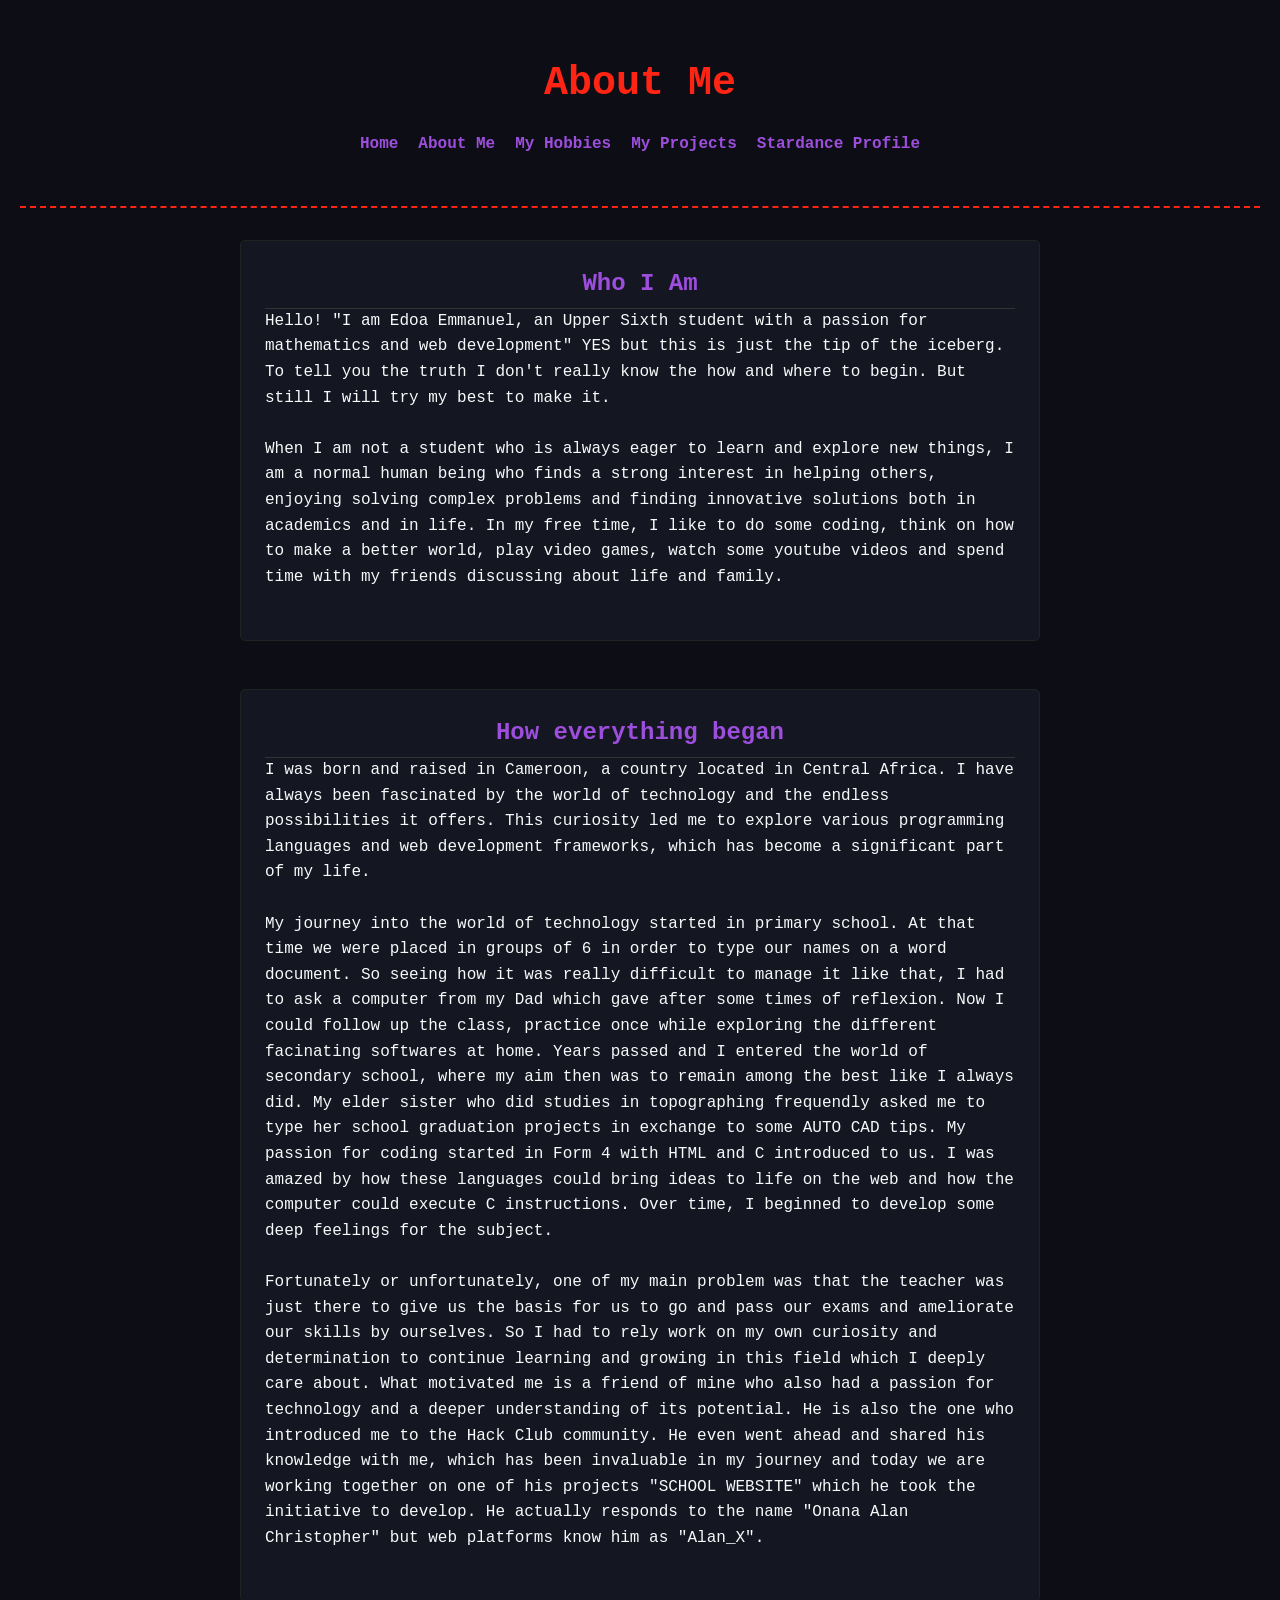
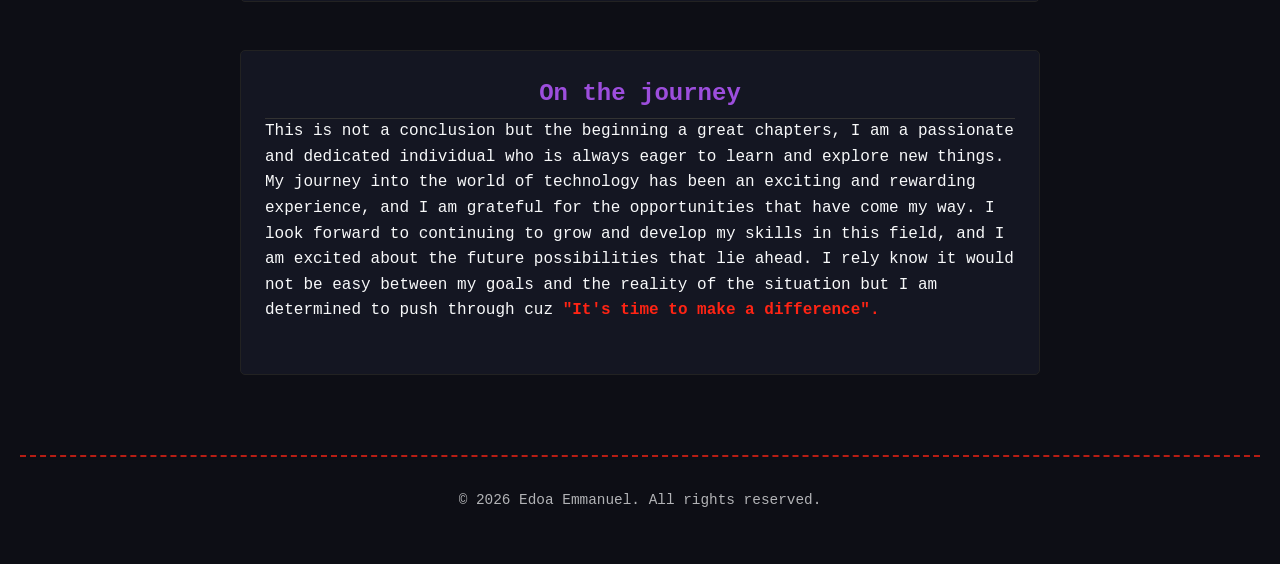
==== about-me.html @ 073a7d96 "I made my read me, I corrected all my errors since I didn't knew WHAT I WAS REALLY DOING AT FIRST. S" ====
<!DOCTYPE html>
<html lang="en">
<head>
    <link rel="stylesheet" href="style.css">
    <meta charset="UTF-8">
    <meta name="viewport" content="width=device-width, initial-scale=1.0">
    <title>About Me</title>
</head>
<body>
    <header>
        <h1>About Me</h1>

                <nav>
            <a href="index.html">Home</a>
            <a href="about-me.html">About Me</a>
            <a href="Hobbies.html">My Hobbies</a>
            <a href="Projects.html">My Projects</a>
            <a href="https://stardance.hackclub.com/@Enenprime">Stardance Profile</a>
            
        </nav>
    </header>
    <main>
            <section id="intro">
                <h2>Who I Am</h2>    
        <p>Hello! "I am Edoa Emmanuel, an Upper Sixth student with a passion for mathematics and web development" YES but this is just the tip of the iceberg. To tell you the truth I don't really know the how and where to begin. But still I will try my best to make it. </p><br>
        <p>When I am not a student who is always eager to learn and explore new things, I am a normal human being who finds a strong interest in helping others, enjoying solving complex problems and finding innovative solutions both in academics and in life. In my free time, I like to do some coding, think on how to make a better world, play video games, watch some youtube videos and spend time with my friends discussing about life and family.</p><br>
    </section>
    <section id="body">
        <h2>How everything began</h2>
        <p>I was born and raised in Cameroon, a country located in Central Africa. I have always been fascinated by the world of technology and the endless possibilities it offers. This curiosity led me to explore various programming languages and web development frameworks, which has become a significant part of my life.</p><br>
        <p>My journey into the world of technology started in primary school. At that time we were placed in groups of 6 in order to type our names on a word document. So seeing how it was really difficult to manage it like that, I had to ask a computer from my Dad which gave after some times of reflexion. Now I could follow up the class, practice once while exploring the different facinating softwares at home. Years passed and I entered the world of secondary school, where my aim then was to remain among the best like I always did. My elder sister who did studies in topographing frequendly asked me to type her school graduation projects in exchange to some AUTO CAD tips. My passion for coding started in Form 4 with HTML and C introduced to us. I was amazed by how these languages could bring ideas to life on the web and how the computer could execute C instructions. Over time, I beginned to develop some deep feelings for the subject.</p><br>
        <p>Fortunately or unfortunately, one of my main problem was that the teacher was just there to give us the basis for us to go and pass our exams and ameliorate our skills by ourselves. So I had to rely work on my own curiosity and determination to continue learning and growing in this field which I deeply care about. What motivated me is a friend of mine who also had a passion for technology and a deeper understanding of its potential. He is also the one who introduced me to the Hack Club community. He even went ahead and shared his knowledge with me, which has been invaluable in my journey and today we are working together on one of his projects "SCHOOL WEBSITE" which he took the initiative to develop. He actually responds to the name "Onana Alan Christopher" but web platforms know him as "Alan_X". 
            </p><br>
            </section>
    <section id="conclusion">
                <h2>On the journey</h2>
                <p>This is not a conclusion but the beginning a great chapters,  I am a passionate and dedicated individual who is always eager to learn and explore new things. My journey into the world of technology has been an exciting and rewarding experience, and I am grateful for the opportunities that have come my way. I look forward to continuing to grow and develop my skills in this field, and I am excited about the future possibilities that lie ahead. I rely know it would not be easy between my goals and the reality of the situation but I am determined to push through cuz <b id="emphasis">"It's time to make a difference".</b></p>
        </p><br>
    </section> 
    </main>
    <footer>
        <p>&copy; 2026 Edoa Emmanuel. All rights reserved.</p>
    </footer>
</body>
</html>
---- style.css ----
html {
    scroll-behavior: smooth;
}
  * { box-sizing: border-box; margin: 0; padding: 0; }
:root {
 --bg-color: #0d0e15;
 --terminal-red: #ff2414;
 --accent-purple: #9d4edd;
 --text-main: #f8f9fa;
 --font-stack: 'Courier New', Courier, monospace;
}

body {
    background-color: var(--bg-color);
    color: var(--text-main);
    font-family: var(--font-stack);
    line-height: 1.6;
    padding: 20px;
}
header {
    border-bottom: 2px dashed var(--terminal-red);
    padding: 2rem 0;
    text-align: center;
}
header h1 {
    color: var(--terminal-red);
    font-size: 2.5rem;
    margin-bottom: 0.5rem;
}
header p {
    font-style: italic;
    opacity: 0.8;
}
nav {
    margin: 1rem 0;
    display: flex;
    justify-content: center;
    gap: 20px;
}
nav a {
    color: var(--accent-purple);
    text-decoration: none;
    font-weight: bold;
}
nav a:hover {
    color: var(--terminal-red);
    text-decoration: underline;
}
aside {
    justify-content: left;
    float: left;
    width: 350px;
}
aside ul {
    list-style-type: none;
    padding-left: 0;
}
aside a{
    color: var(--accent-purple);
    text-decoration: none;
    font-weight: bold;
}
main {
    max-width: 800px;
    margin: 2rem auto;
}

section {
    margin-bottom: 3rem;
    padding: 1.5rem;
    border: 1px solid #222;
    border-radius: 5px;
     background: #141622;
}

b {
    color: var(--terminal-red);
}
        h2 {
    color: var(--accent-purple);
    margin-bottom: 1redm;
    border-bottom: 1px solid #333;
    padding-bottom: 0.3rem;
    text-align: center;
        }
        ul {
    list-style-type: '⚡ ';
    padding-left: 1.5rem;
        }
        li {
    margin-bottom: 0.8rem;
        }
        code {
    background-color: #2a2d44;
    padding: 2px 6px;
    border-radius: 3px;
    color: var(--terminal-red);
        }
        a.inline-link {
    color: var(--terminal-red);
        }
        footer {
            margin-top: 5rem;
            border-top: 2px dashed var(--terminal-red);
            padding: 2rem 0;
            text-align: center;
            font-size: 0.9rem;
            opacity: 0.7;
        }
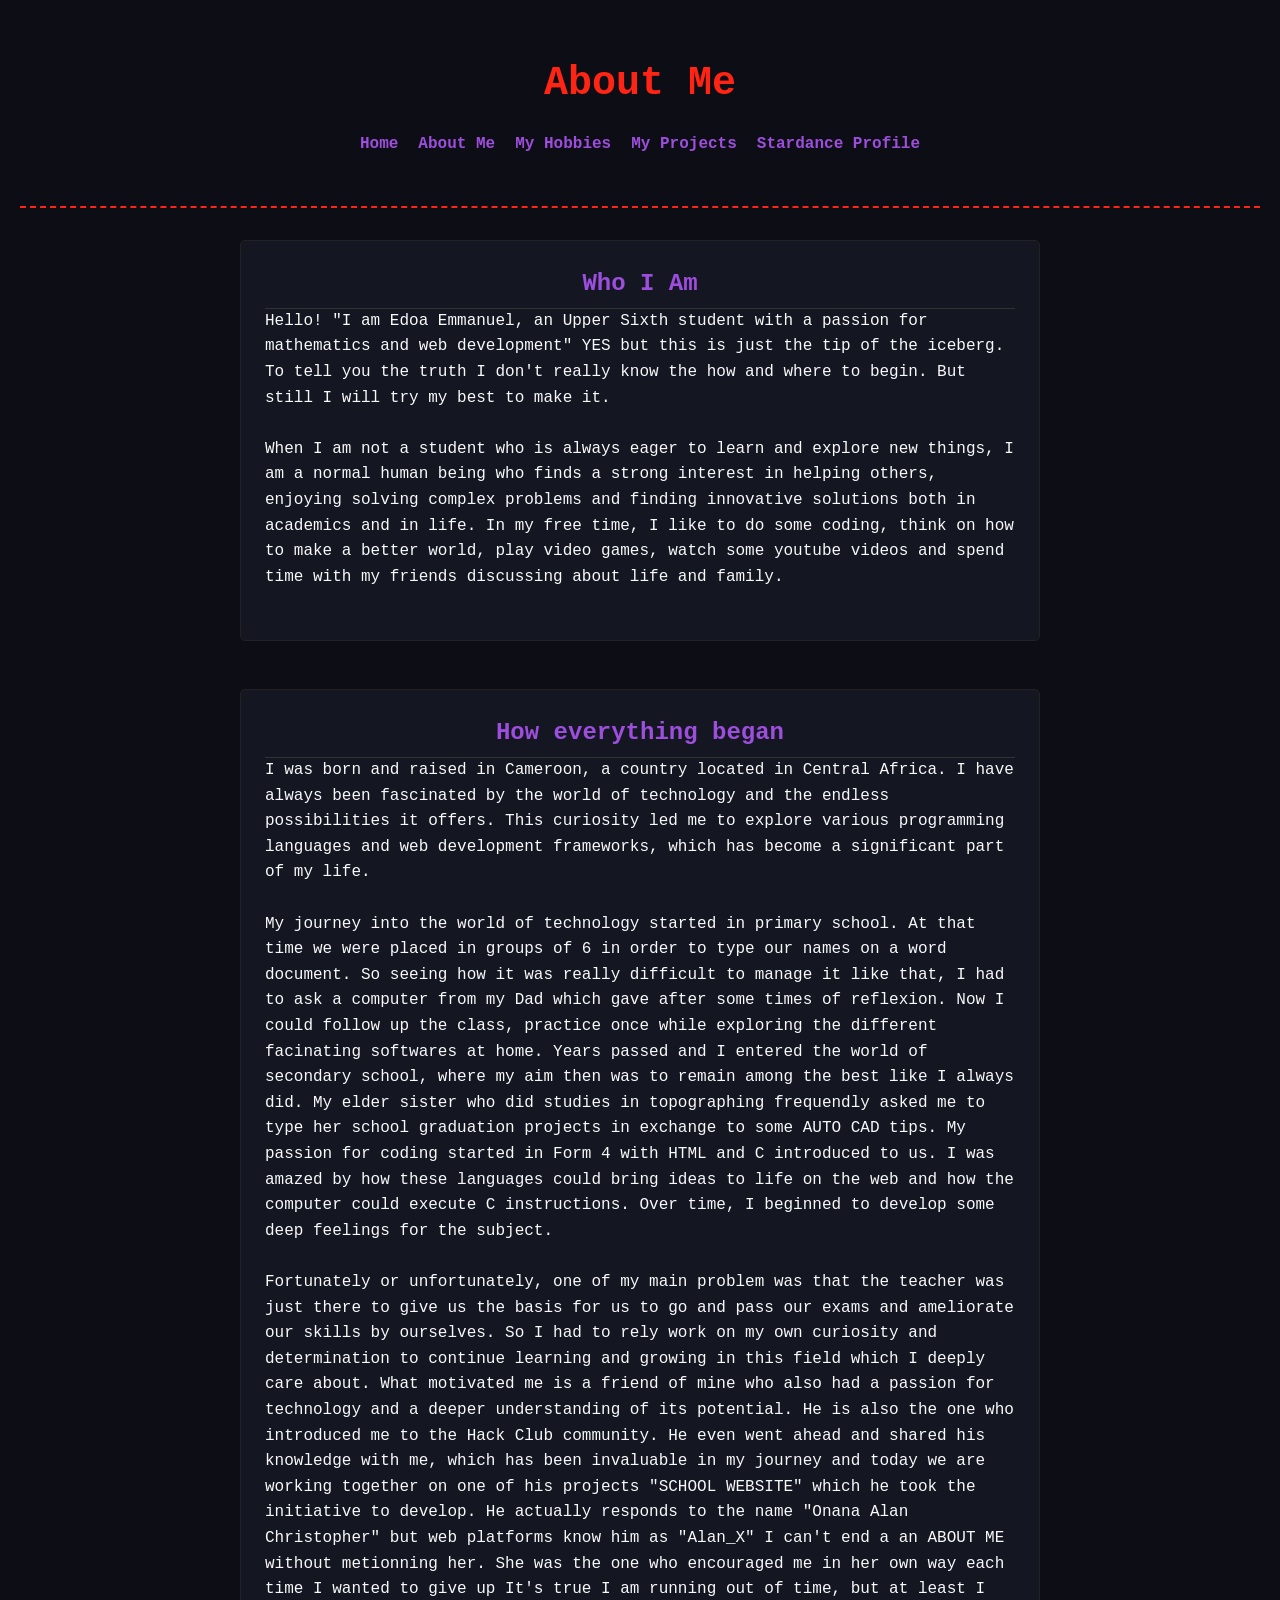
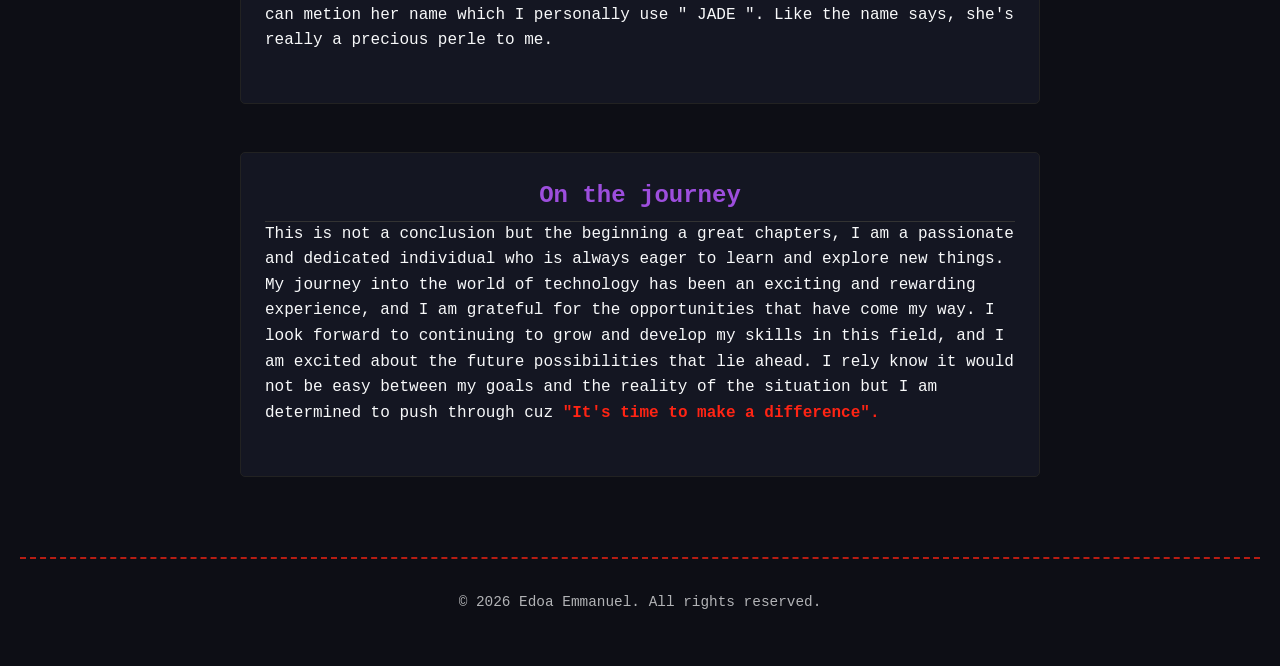
==== commit f3fdc8b5: "here are the final modifications" ====
--- a/about-me.html
+++ b/about-me.html
@@ -29,7 +29,7 @@
         <h2>How everything began</h2>
         <p>I was born and raised in Cameroon, a country located in Central Africa. I have always been fascinated by the world of technology and the endless possibilities it offers. This curiosity led me to explore various programming languages and web development frameworks, which has become a significant part of my life.</p><br>
         <p>My journey into the world of technology started in primary school. At that time we were placed in groups of 6 in order to type our names on a word document. So seeing how it was really difficult to manage it like that, I had to ask a computer from my Dad which gave after some times of reflexion. Now I could follow up the class, practice once while exploring the different facinating softwares at home. Years passed and I entered the world of secondary school, where my aim then was to remain among the best like I always did. My elder sister who did studies in topographing frequendly asked me to type her school graduation projects in exchange to some AUTO CAD tips. My passion for coding started in Form 4 with HTML and C introduced to us. I was amazed by how these languages could bring ideas to life on the web and how the computer could execute C instructions. Over time, I beginned to develop some deep feelings for the subject.</p><br>
-        <p>Fortunately or unfortunately, one of my main problem was that the teacher was just there to give us the basis for us to go and pass our exams and ameliorate our skills by ourselves. So I had to rely work on my own curiosity and determination to continue learning and growing in this field which I deeply care about. What motivated me is a friend of mine who also had a passion for technology and a deeper understanding of its potential. He is also the one who introduced me to the Hack Club community. He even went ahead and shared his knowledge with me, which has been invaluable in my journey and today we are working together on one of his projects "SCHOOL WEBSITE" which he took the initiative to develop. He actually responds to the name "Onana Alan Christopher" but web platforms know him as "Alan_X". 
+        <p>Fortunately or unfortunately, one of my main problem was that the teacher was just there to give us the basis for us to go and pass our exams and ameliorate our skills by ourselves. So I had to rely work on my own curiosity and determination to continue learning and growing in this field which I deeply care about. What motivated me is a friend of mine who also had a passion for technology and a deeper understanding of its potential. He is also the one who introduced me to the Hack Club community. He even went ahead and shared his knowledge with me, which has been invaluable in my journey and today we are working together on one of his projects "SCHOOL WEBSITE" which he took the initiative to develop. He actually responds to the name "Onana Alan Christopher" but web platforms know him as "Alan_X" I can't end a an ABOUT ME without metionning her. She was the one who encouraged me in her own way each time I wanted to give up It's true I am running out of time, but at least I can metion her name which I personally use " JADE ". Like the name says, she's really a precious perle to me. 
             </p><br>
             </section>
     <section id="conclusion">
--- a/style.css
+++ b/style.css
@@ -1,4 +1,4 @@
-html {
+pahtml {
     scroll-behavior: smooth;
 }
   * { box-sizing: border-box; margin: 0; padding: 0; }
@@ -72,7 +72,6 @@
     border-radius: 5px;
      background: #141622;
 }
-
 b {
     color: var(--terminal-red);
 }
